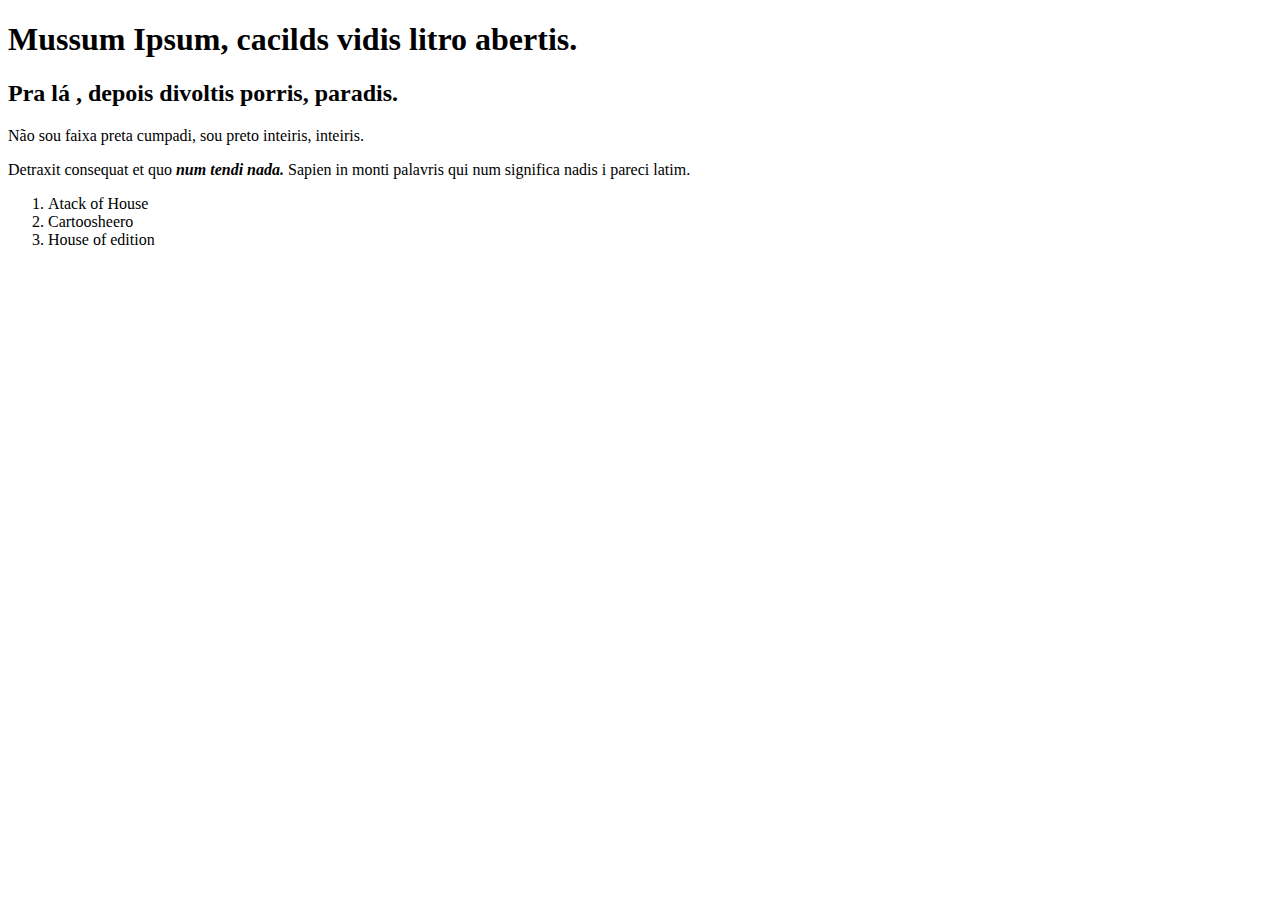
==== Odin_Project/index.html @ 12f737d2 "Study of 'HTML basics' from Odin Project" ====
<!DOCTYPE html>
<html lang="en">
  <head>
    <meta charset="UTF-8">
    <title>Mussum Ipsis</title>
  </head>
  <body>
    <p><h1>Mussum Ipsum, cacilds vidis litro abertis. </h1>
    <h2>Pra lá , depois divoltis porris, paradis.</h2>    
        Não sou faixa preta cumpadi, sou preto inteiris, inteiris.</p>
        <p>Detraxit consequat et quo <strong><em>num tendi 
            nada.</em></strong>
        Sapien in monti palavris qui num significa nadis i pareci latim.</p>
    <ol>
      <li>Atack of House</li>
      <li>Cartoosheero</li>
      <li>House of edition</li>
    </ol>
  </body>
</html>
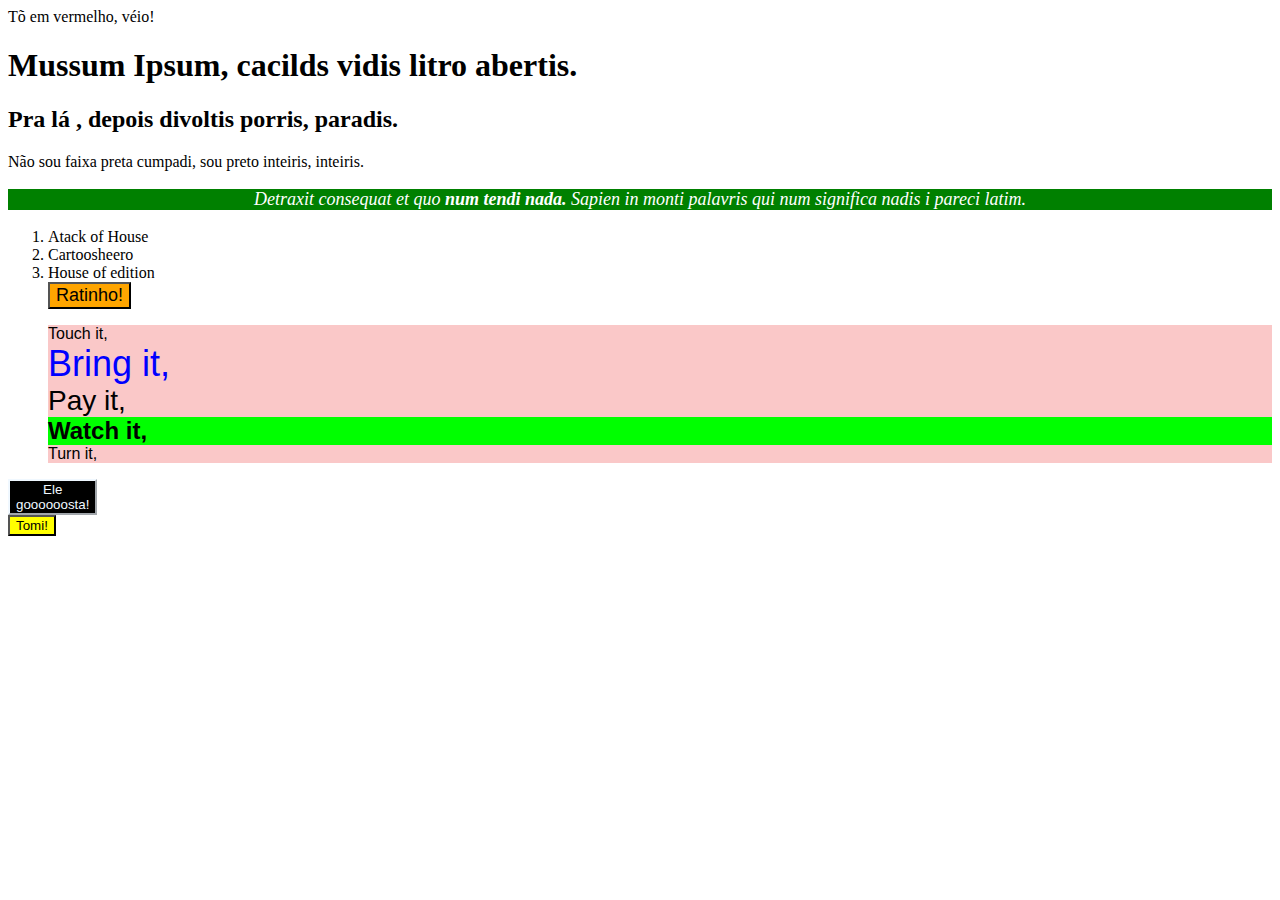
==== commit 5273e462: "1" ====
--- a/Odin_Project/index.html
+++ b/Odin_Project/index.html
@@ -1,10 +1,20 @@
 <!DOCTYPE html>
 <html lang="en">
   <head>
+    <link rel="stylesheet" href="style.css">
     <meta charset="UTF-8">
     <title>Mussum Ipsis</title>
+    <style>
+      p{
+      background-color: green;
+      color: white;
+      font-size: 18px;
+      text-align: center;
+      font-style: oblique;}
+    </style>
   </head>
   <body>
+    <div>Tõ em vermelho, véio!</div>
     <p><h1>Mussum Ipsum, cacilds vidis litro abertis. </h1>
     <h2>Pra lá , depois divoltis porris, paradis.</h2>    
         Não sou faixa preta cumpadi, sou preto inteiris, inteiris.</p>
@@ -15,6 +25,18 @@
       <li>Atack of House</li>
       <li>Cartoosheero</li>
       <li>House of edition</li>
+      <button style="background-color: orange;font-size: 18px;">Ratinho!</button>
     </ol>
+    <ol><div class="three">
+      <div>Touch it,</div>
+      <div id="two">Bring it,</div>
+      <div class="four">Pay it,</div>
+      <div id="five">Watch it,</div>
+      <div>Turn it,</div>
+    </div></ol>
+    <div class="button">
+      <button class="zero">Ele goooooosta!</button>
+      <button class="one">Tomi!</button>
+    </div>
   </body>
 </html>--- a/Odin_Project/style.css
+++ b/Odin_Project/style.css
@@ -0,0 +1,35 @@
+
+
+.three #two{
+    color: rgb(0,0,255);
+    font-size: 36px;}
+
+.three{
+    background-color: rgb(250,200,200);
+    font-family: Verdana, Geneva, Tahoma, sans-serif;}
+
+.three .four{
+    font-size: 28px;}
+
+.three #five{
+    font-size: 24px;
+    background-color: rgb(0,255,0);
+    font-weight: 700;}
+
+.button{
+    font-family:'Times New Roman', Times, serif;
+    font-size:medium;
+    width: 30px;
+    height: 10px;
+}
+
+.button .zero{
+    color: aliceblue;
+    border-color: aliceblue;
+    background-color: rgb(0,0,0);
+}
+
+.button .one{
+    background-color: rgb(255, 255, 0);
+}
+
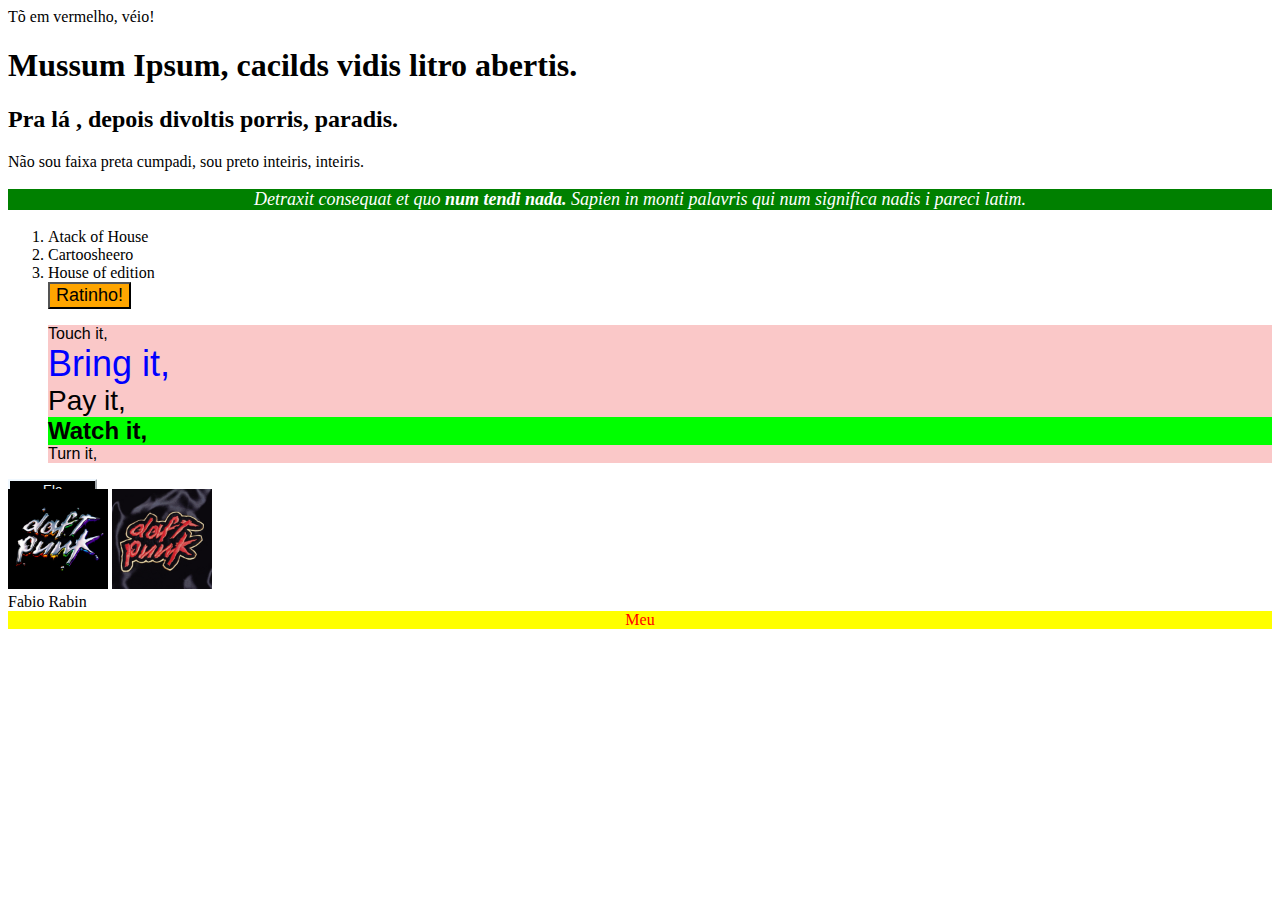
==== commit adb93a52: "New CSS lessons" ====
--- a/Odin_Project/index.html
+++ b/Odin_Project/index.html
@@ -38,5 +38,12 @@
       <button class="zero">Ele goooooosta!</button>
       <button class="one">Tomi!</button>
     </div>
+    <img src="Links_and_images/Daft_Punk_-_Discovery.png">
+    <img src="Links_and_images/Daftpunk-homework.jpg">
+    <div class="parent">Fabio Rabin
+      <div class="children">
+        Meu
+      </div>
+    </div>
   </body>
 </html>--- a/Odin_Project/style.css
+++ b/Odin_Project/style.css
@@ -33,3 +33,19 @@
     background-color: rgb(255, 255, 0);
 }
 
+img{
+    height: 100px;
+    width: 100px;
+}
+
+.parent .children{
+    background-color: yellow;
+    color: red;
+    text-align: center;
+}
+
+.parent{
+    background-color:white;
+    font-size: 12;
+    color:black;
+}
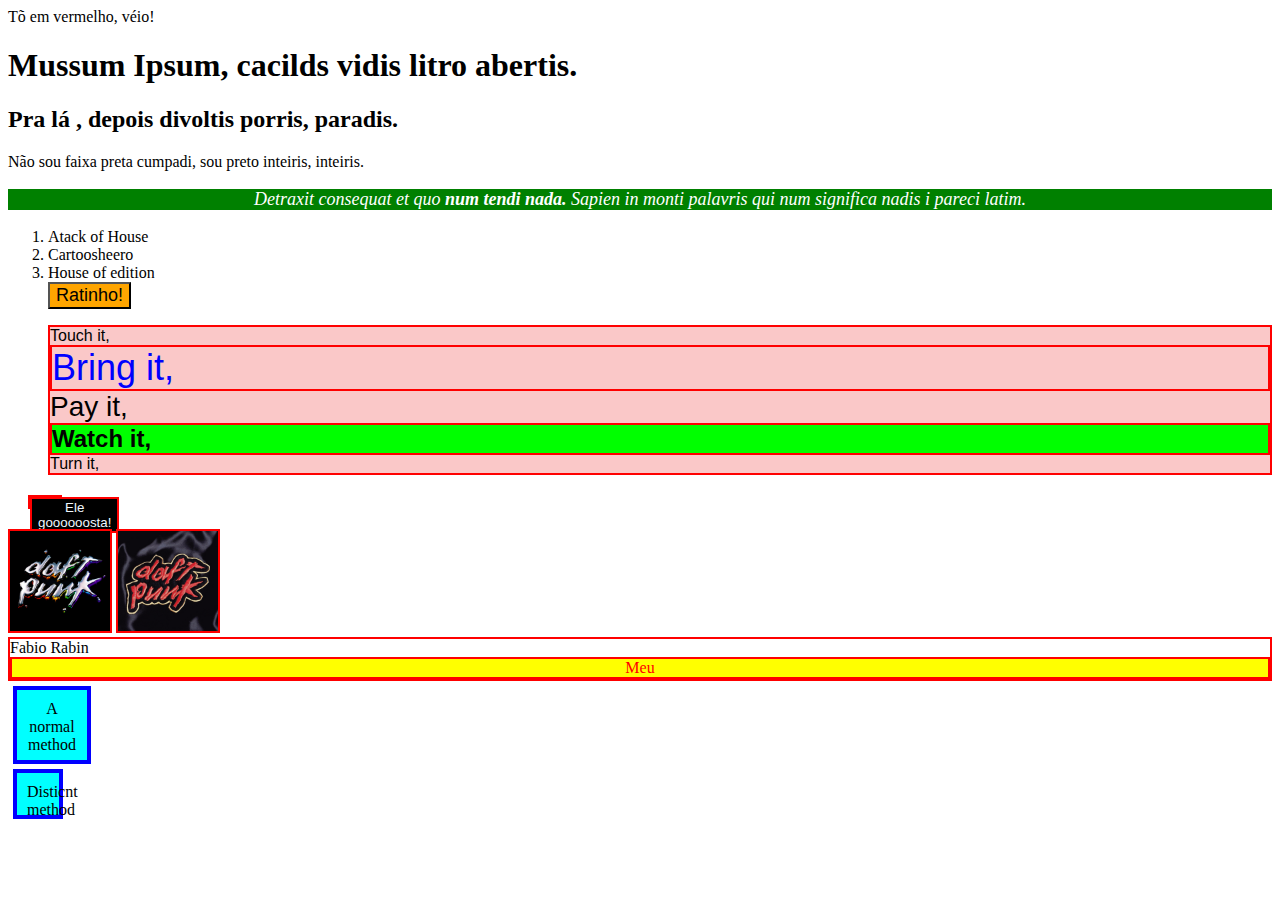
==== commit 5aec1193: "'Block' structure added" ====
--- a/Odin_Project/index.html
+++ b/Odin_Project/index.html
@@ -45,5 +45,7 @@
         Meu
       </div>
     </div>
+    <div class="box">A normal method</div>
+    <div class="box alternate">Disticnt method</div>
   </body>
 </html>--- a/Odin_Project/style.css
+++ b/Odin_Project/style.css
@@ -2,11 +2,14 @@
 
 .three #two{
     color: rgb(0,0,255);
-    font-size: 36px;}
+    font-size: 36px;
+    border: 2px solid red;}
+    
 
 .three{
     background-color: rgb(250,200,200);
-    font-family: Verdana, Geneva, Tahoma, sans-serif;}
+    font-family: Verdana, Geneva, Tahoma, sans-serif;
+    border: 2px solid red;}
 
 .three .four{
     font-size: 28px;}
@@ -14,38 +17,60 @@
 .three #five{
     font-size: 24px;
     background-color: rgb(0,255,0);
-    font-weight: 700;}
+    font-weight: 700;
+    border: 2px solid red;}
 
 .button{
     font-family:'Times New Roman', Times, serif;
     font-size:medium;
     width: 30px;
     height: 10px;
+    border: 2px solid red;
+    margin: 20px;
 }
 
 .button .zero{
     color: aliceblue;
     border-color: aliceblue;
     background-color: rgb(0,0,0);
+    border: 2px solid red;
 }
 
 .button .one{
     background-color: rgb(255, 255, 0);
+    border: 2px solid red;
 }
 
 img{
     height: 100px;
     width: 100px;
+    border: 2px solid red;
 }
 
 .parent .children{
     background-color: yellow;
     color: red;
     text-align: center;
+    border: 2px solid red;
 }
 
 .parent{
     background-color:white;
     font-size: 12;
     color:black;
+    border: 2px solid red;
 }
+
+.box{
+    border:4px solid blue;
+    padding: 10px;
+    background-color: cyan;
+    text-align: center;
+    height: 50px;
+    width: 50px;
+    margin:5px;
+}
+
+.alternate{
+    box-sizing: border-box;
+}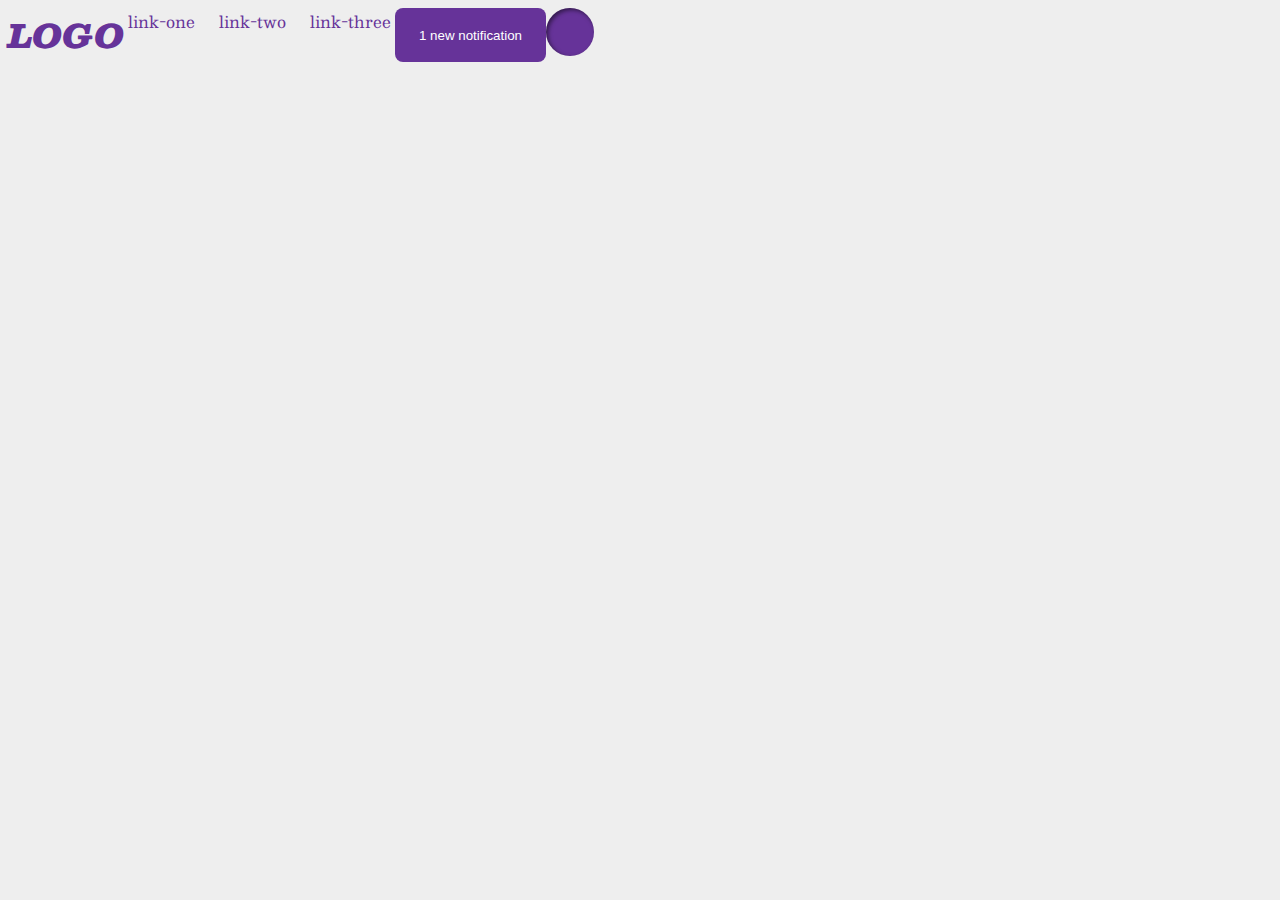
==== commit 854ebb98: "Introduction to 'FlexBox' completed" ====
--- a/Odin_Project/index.html
+++ b/Odin_Project/index.html
@@ -1,51 +1,26 @@
 <!DOCTYPE html>
 <html lang="en">
   <head>
+    <meta charset="UTF-8">
+    <meta http-equiv="X-UA-Compatible" content="IE=edge">
+    <meta name="viewport" content="width=device-width, initial-scale=1.0">
+    <title>Flex Header 2</title>
     <link rel="stylesheet" href="style.css">
-    <meta charset="UTF-8">
-    <title>Mussum Ipsis</title>
-    <style>
-      p{
-      background-color: green;
-      color: white;
-      font-size: 18px;
-      text-align: center;
-      font-style: oblique;}
-    </style>
   </head>
   <body>
-    <div>Tõ em vermelho, véio!</div>
-    <p><h1>Mussum Ipsum, cacilds vidis litro abertis. </h1>
-    <h2>Pra lá , depois divoltis porris, paradis.</h2>    
-        Não sou faixa preta cumpadi, sou preto inteiris, inteiris.</p>
-        <p>Detraxit consequat et quo <strong><em>num tendi 
-            nada.</em></strong>
-        Sapien in monti palavris qui num significa nadis i pareci latim.</p>
-    <ol>
-      <li>Atack of House</li>
-      <li>Cartoosheero</li>
-      <li>House of edition</li>
-      <button style="background-color: orange;font-size: 18px;">Ratinho!</button>
-    </ol>
-    <ol><div class="three">
-      <div>Touch it,</div>
-      <div id="two">Bring it,</div>
-      <div class="four">Pay it,</div>
-      <div id="five">Watch it,</div>
-      <div>Turn it,</div>
-    </div></ol>
-    <div class="button">
-      <button class="zero">Ele goooooosta!</button>
-      <button class="one">Tomi!</button>
+    <div class="header">
+      <div class="logo">
+        LOGO
+      </div>
+      <ul class="links">
+        <li><a href="google.com">link-one</a></li>
+        <li><a href="google.com">link-two</a></li>
+        <li><a href="google.com">link-three</a></li>
+      </ul>
+      <button class="notifications">
+        1 new notification
+      </button>
+      <div class="profile-image"></div>
     </div>
-    <img src="Links_and_images/Daft_Punk_-_Discovery.png">
-    <img src="Links_and_images/Daftpunk-homework.jpg">
-    <div class="parent">Fabio Rabin
-      <div class="children">
-        Meu
-      </div>
-    </div>
-    <div class="box">A normal method</div>
-    <div class="box alternate">Disticnt method</div>
   </body>
 </html>--- a/Odin_Project/style.css
+++ b/Odin_Project/style.css
@@ -1,76 +1,64 @@
+/* this is some magical font-importing.  
+you'll learn about it later. */
+@import url('https://fonts.googleapis.com/css2?family=Besley:ital,wght@0,400;1,900&display=swap');
 
-
-.three #two{
-    color: rgb(0,0,255);
-    font-size: 36px;
-    border: 2px solid red;}
-    
-
-.three{
-    background-color: rgb(250,200,200);
-    font-family: Verdana, Geneva, Tahoma, sans-serif;
-    border: 2px solid red;}
-
-.three .four{
-    font-size: 28px;}
-
-.three #five{
-    font-size: 24px;
-    background-color: rgb(0,255,0);
-    font-weight: 700;
-    border: 2px solid red;}
-
-.button{
-    font-family:'Times New Roman', Times, serif;
-    font-size:medium;
-    width: 30px;
-    height: 10px;
-    border: 2px solid red;
-    margin: 20px;
+body {
+  margin: 0;
+  background: #eee;
+  font-family: Besley, serif;
+  display: flex;
 }
 
-.button .zero{
-    color: aliceblue;
-    border-color: aliceblue;
-    background-color: rgb(0,0,0);
-    border: 2px solid red;
+.header {
+    display: flex;
+    justify-content: space-between;
+    padding: 8px;
+  }
+  
+ul {
+    display: flex;
+    margin: 0;
+    padding: 0;
+    gap: 16px;
+  }
+  
+.left, .right {
+    display: flex;
+    align-items: center;
+    gap: 16px;
+  }
+
+.profile-image {
+  background: rebeccapurple;
+  box-shadow: inset 2px 2px 4px rgba(0,0,0,.5);
+  border-radius: 50%;
+  width: 48px;
+  height: 48px;
 }
 
-.button .one{
-    background-color: rgb(255, 255, 0);
-    border: 2px solid red;
+.logo {
+  color: rebeccapurple;
+  font-size: 32px;
+  font-weight: 900;
+  font-style: italic;
 }
 
-img{
-    height: 100px;
-    width: 100px;
-    border: 2px solid red;
+button {
+  border: none;
+  border-radius: 8px;
+  background: rebeccapurple;
+  color: white;
+  padding: 8px 24px;
 }
 
-.parent .children{
-    background-color: yellow;
-    color: red;
-    text-align: center;
-    border: 2px solid red;
+a {
+  /* this removes the line under our links */
+  text-decoration: none;
+  color: rebeccapurple;
+  margin:4px;
 }
 
-.parent{
-    background-color:white;
-    font-size: 12;
-    color:black;
-    border: 2px solid red;
-}
-
-.box{
-    border:4px solid blue;
-    padding: 10px;
-    background-color: cyan;
-    text-align: center;
-    height: 50px;
-    width: 50px;
-    margin:5px;
-}
-
-.alternate{
-    box-sizing: border-box;
+ul {
+  display:flex;
+  list-style-type: none;
 }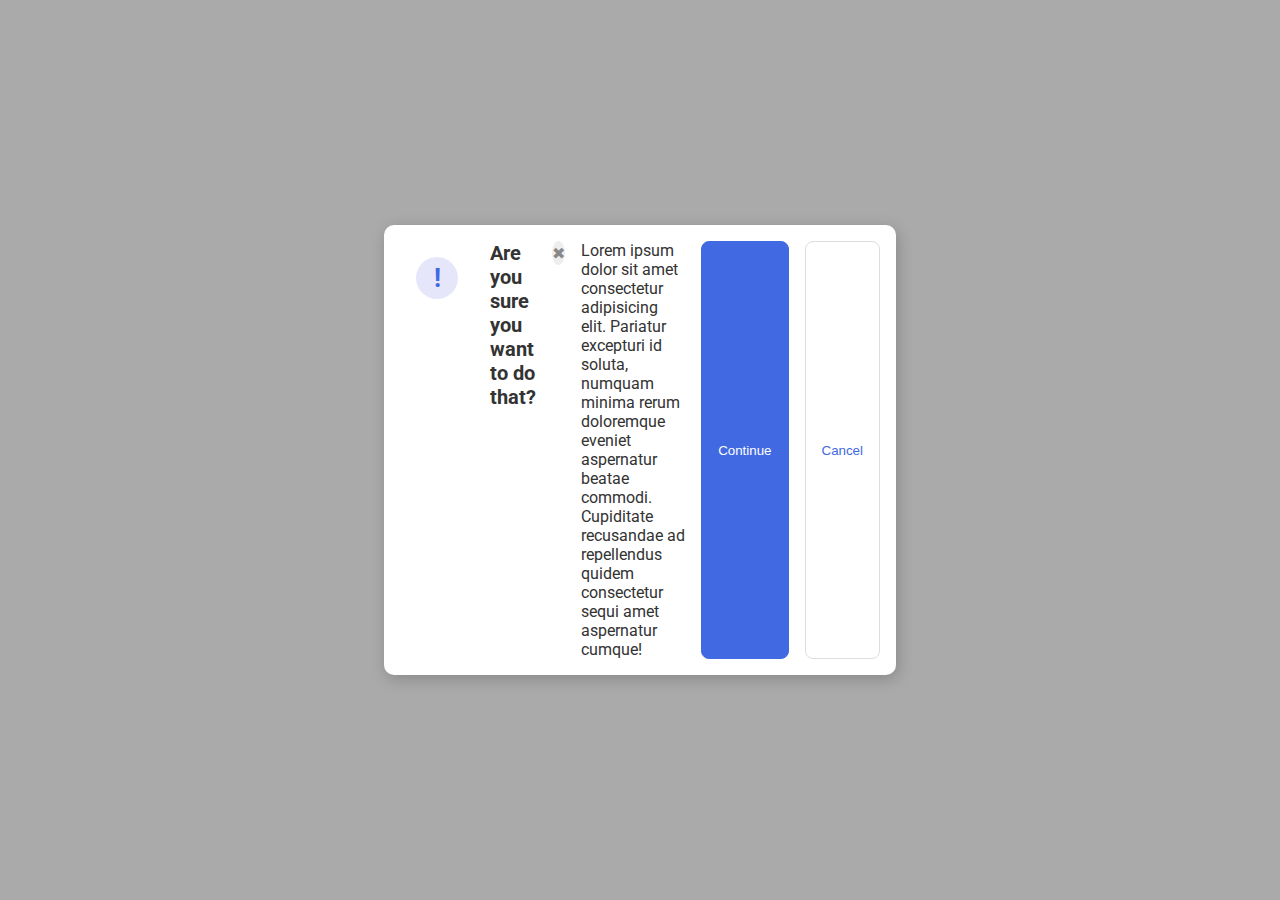
==== commit 1fda810f: "Flexbox study" ====
--- a/Odin_Project/index.html
+++ b/Odin_Project/index.html
@@ -4,23 +4,17 @@
     <meta charset="UTF-8">
     <meta http-equiv="X-UA-Compatible" content="IE=edge">
     <meta name="viewport" content="width=device-width, initial-scale=1.0">
-    <title>Flex Header 2</title>
     <link rel="stylesheet" href="style.css">
+    <title>Modal</title>
   </head>
   <body>
-    <div class="header">
-      <div class="logo">
-        LOGO
-      </div>
-      <ul class="links">
-        <li><a href="google.com">link-one</a></li>
-        <li><a href="google.com">link-two</a></li>
-        <li><a href="google.com">link-three</a></li>
-      </ul>
-      <button class="notifications">
-        1 new notification
-      </button>
-      <div class="profile-image"></div>
+    <div class="modal">
+      <div class="icon">!</div>
+            <div class="header">Are you sure you want to do that?</div>
+            <div class="close-button">✖</div>
+          <div class="text">Lorem ipsum dolor sit amet consectetur adipisicing elit. Pariatur excepturi id soluta, numquam minima rerum doloremque eveniet aspernatur beatae commodi. Cupiditate recusandae ad repellendus quidem consectetur sequi amet aspernatur cumque!</div>
+            <button class="continue">Continue</button>
+            <button class="cancel">Cancel</button>
     </div>
   </body>
 </html>--- a/Odin_Project/style.css
+++ b/Odin_Project/style.css
@@ -1,64 +1,77 @@
-/* this is some magical font-importing.  
-you'll learn about it later. */
-@import url('https://fonts.googleapis.com/css2?family=Besley:ital,wght@0,400;1,900&display=swap');
+@import url('https://fonts.googleapis.com/css2?family=Roboto:wght@400;700&display=swap');
+
+html, body {
+  height: 100%;
+}
 
 body {
+  font-family: Roboto, sans-serif;
   margin: 0;
-  background: #eee;
-  font-family: Besley, serif;
+  background: #aaa;
+  color: #333;
+  /* I'll give you this one for free lol */
   display: flex;
+  align-items: center;
+  justify-content: center;
 }
 
-.header {
-    display: flex;
-    justify-content: space-between;
-    padding: 8px;
-  }
-  
-ul {
-    display: flex;
-    margin: 0;
-    padding: 0;
-    gap: 16px;
-  }
-  
-.left, .right {
-    display: flex;
-    align-items: center;
-    gap: 16px;
-  }
-
-.profile-image {
-  background: rebeccapurple;
-  box-shadow: inset 2px 2px 4px rgba(0,0,0,.5);
-  border-radius: 50%;
-  width: 48px;
-  height: 48px;
+.header{
+  font-weight:bold ;
+  font-size: 20px;
 }
 
-.logo {
-  color: rebeccapurple;
-  font-size: 32px;
-  font-weight: 900;
-  font-style: italic;
+.modal {
+  display: flex;
+  background: white;
+  width: 480px;
+  border-radius: 10px;
+  box-shadow: 2px 4px 16px rgba(0,0,0,.2);
+  gap: 16px;
+  padding: 16px;
+}
+
+.icon {
+  color: royalblue;
+  font-size: 26px;
+  font-weight: 700;
+  background: lavender;
+  width: 42px;
+  height: 42px;
+  border-radius: 50%;
+  display: flex;
+  align-items: center;
+  justify-content: center;
+  margin:16px;
+  align-self: flex-start;
+  flex-shrink: 0;
+}
+
+.close-button {
+  background: #eee;
+  border-radius: 50%;
+  color: #888;
+  font-weight: 400;
+  font-size: 16px;
+  height: 24px;
+  width: 24px;
+  display: flex;
+  align-items: center;
+  justify-content: center;
 }
 
 button {
-  border: none;
+  padding: 8px 16px;
   border-radius: 8px;
-  background: rebeccapurple;
-  color: white;
-  padding: 8px 24px;
 }
 
-a {
-  /* this removes the line under our links */
-  text-decoration: none;
-  color: rebeccapurple;
-  margin:4px;
+button.continue {
+  background: royalblue;
+  border: 1px solid royalblue;
+  color: white;
 }
 
-ul {
-  display:flex;
-  list-style-type: none;
+button.cancel {
+  background: white;
+  border: 1px solid #ddd;
+  color: royalblue;
 }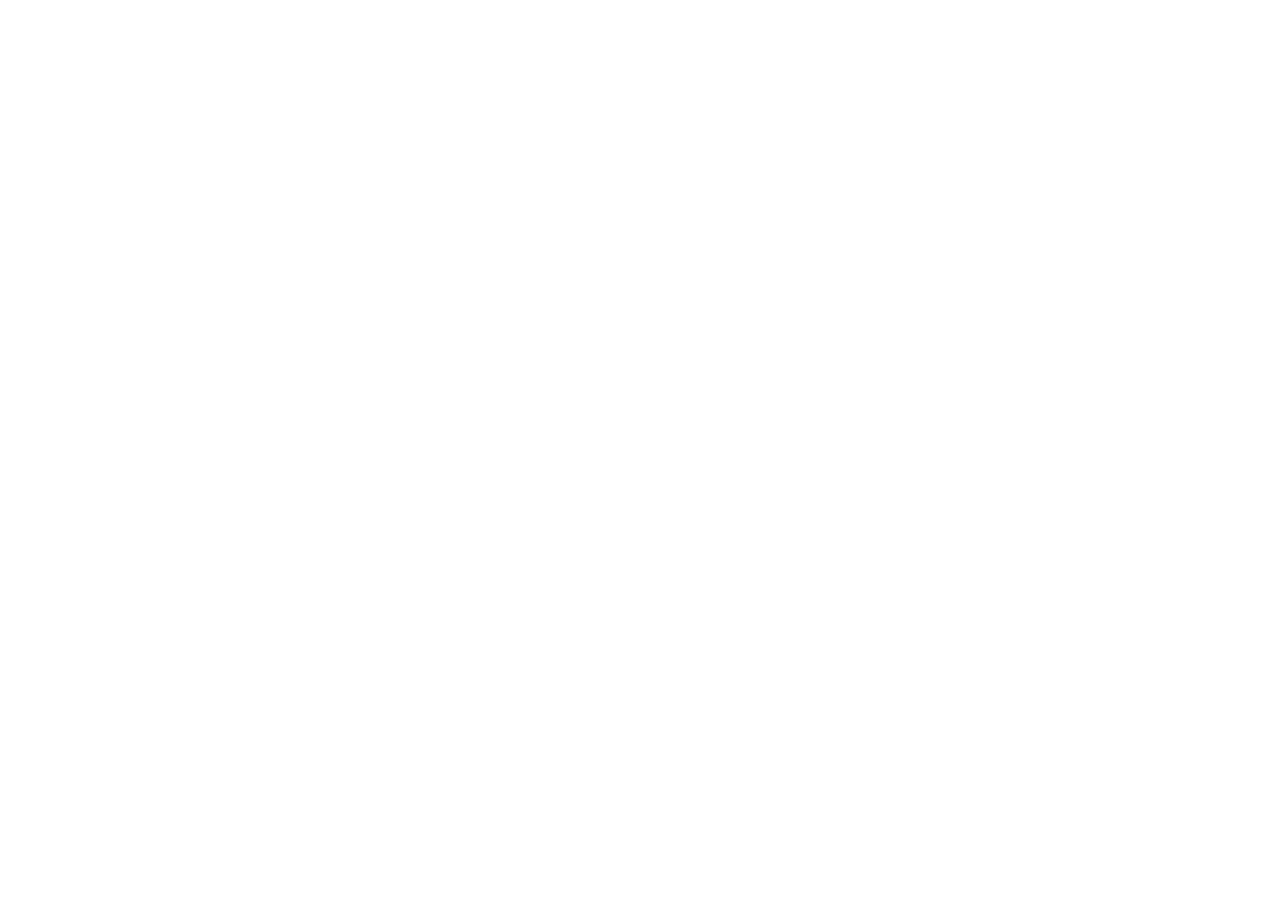
==== commit bd8b4107: "introduction to JavaScript" ====
--- a/Odin_Project/index.html
+++ b/Odin_Project/index.html
@@ -1,20 +1,12 @@
 <!DOCTYPE html>
 <html lang="en">
-  <head>
-    <meta charset="UTF-8">
-    <meta http-equiv="X-UA-Compatible" content="IE=edge">
-    <meta name="viewport" content="width=device-width, initial-scale=1.0">
-    <link rel="stylesheet" href="style.css">
-    <title>Modal</title>
-  </head>
-  <body>
-    <div class="modal">
-      <div class="icon">!</div>
-            <div class="header">Are you sure you want to do that?</div>
-            <div class="close-button">✖</div>
-          <div class="text">Lorem ipsum dolor sit amet consectetur adipisicing elit. Pariatur excepturi id soluta, numquam minima rerum doloremque eveniet aspernatur beatae commodi. Cupiditate recusandae ad repellendus quidem consectetur sequi amet aspernatur cumque!</div>
-            <button class="continue">Continue</button>
-            <button class="cancel">Cancel</button>
-    </div>
-  </body>
+<head>
+  <meta charset="UTF-8">
+  <meta http-equiv="X-UA-Compatible" content="IE=edge">
+  <meta name="viewport" content="width=device-width, initial-scale=1.0">
+  <title>Document</title>
+</head>
+<body>
+  <script src="javascript.js"></script>
+</body>
 </html>